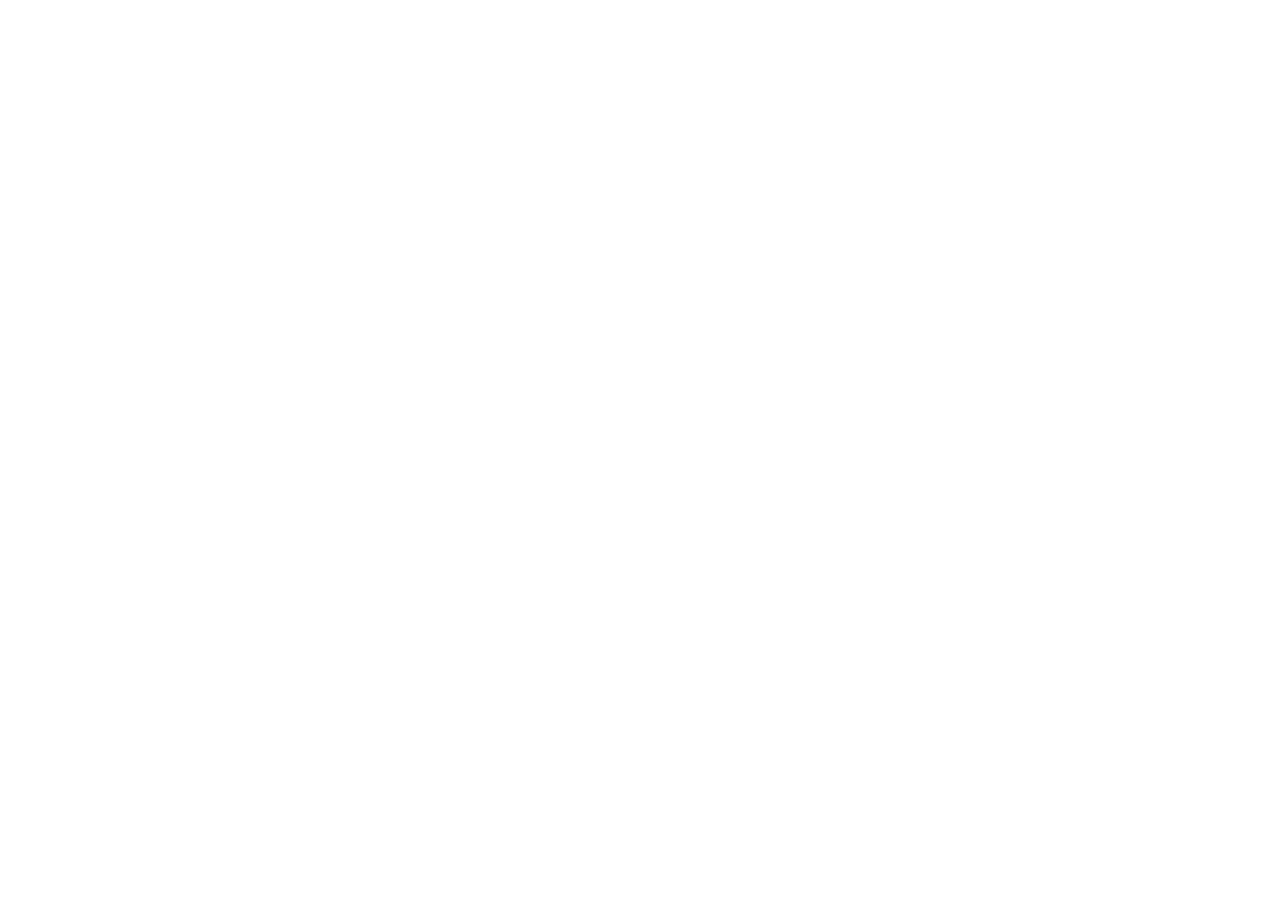
==== index.html @ 67d39da0 "are you commit with -m" ====
<!DOCTYPE html>
<html lang="en">
<head>
    <meta charset="UTF-8">
    <meta http-equiv="X-UA-Compatible" content="IE=edge">
    <meta name="viewport" content="width=device-width, initial-scale=1.0">
    <title>Using Javascript</title>
</head>
<body>
    
    <main>
        <section> 
            

        </section>
    </main>

</body>
</html>
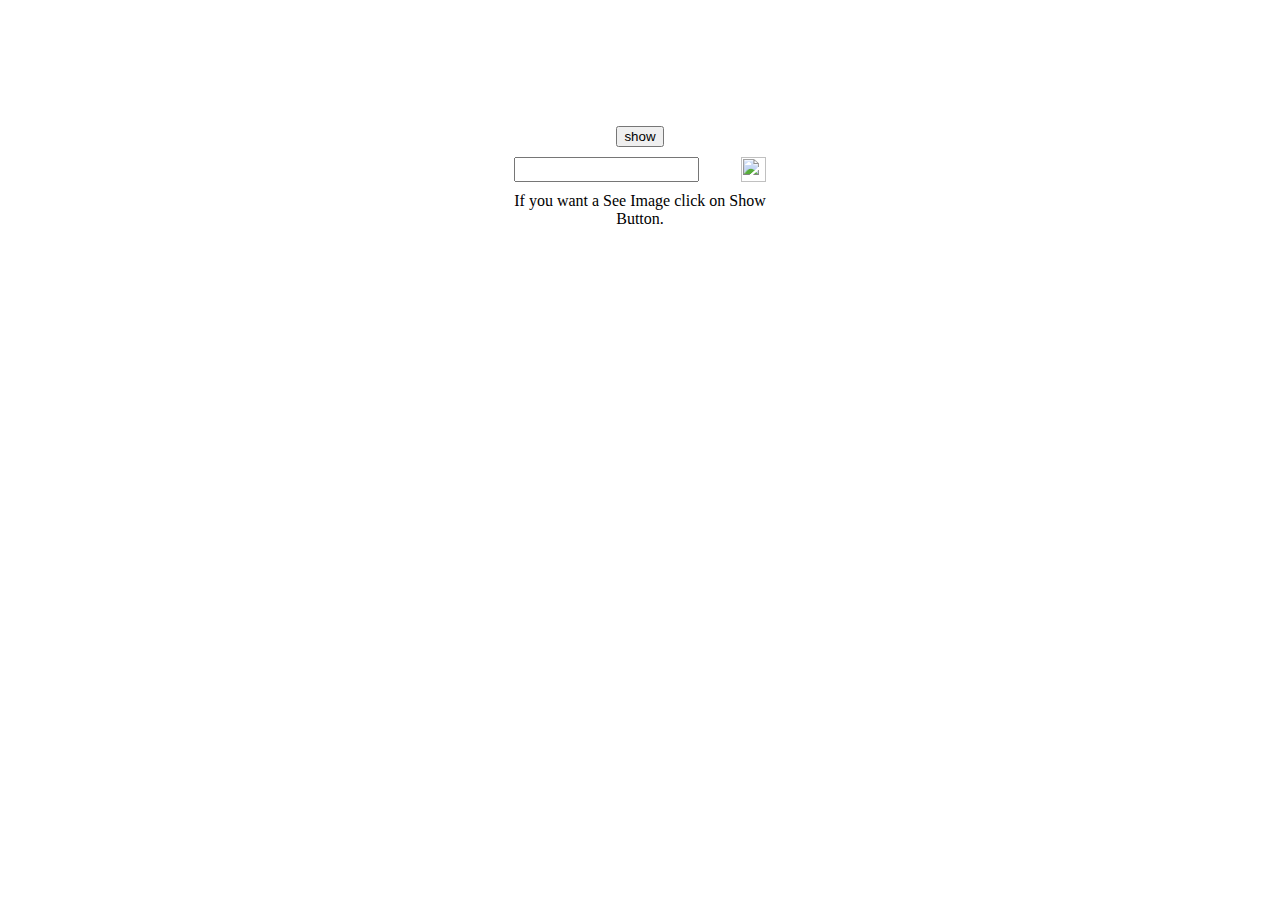
==== commit 3115686d: "Complete Password Hide & Show function click on Eye icon" ====
--- a/index.html
+++ b/index.html
@@ -1,19 +1,72 @@
 <!DOCTYPE html>
 <html lang="en">
+
 <head>
     <meta charset="UTF-8">
     <meta http-equiv="X-UA-Compatible" content="IE=edge">
     <meta name="viewport" content="width=device-width, initial-scale=1.0">
     <title>Using Javascript</title>
+    <link href="css/style.css" rel="stylesheet"/>
+    
 </head>
 <body>
     
     <main>
-        <section> 
-            
+        <section>  
+            <div class='card'>
+                <input type="button" value="show" id="clockButton" onclick="showHide()"/>
+                <h1 id="clock" style="display:none"> Clock  </h1>  
 
+                <div class="box"> 
+                    <input type="text" id="passwordInput"/>
+                    <div class="showHidePasswordBox">
+                        <img src="assets/image/hideEye.png" id="hideEye" style="display: none;" class="passwordEye" onclick="TogglePassword()"/>
+                        <img src="assets/image/showEye.png" id="showEye" style="display: block;" class="passwordEye" onclick="TogglePassword()"/>
+                    </div>                    
+                </div>
+                
+                <div id="demo"> If you want a See Image click on Show Button. </div>             
+            </card>
         </section>
     </main>
 
+
+<script>
+     function TogglePassword() {
+        var passwordShowEye = document.getElementById('showEye');
+        var   passwordInput = document.getElementById('passwordInput');
+
+        if (document.getElementById('showEye').style.display == "block" || document.getElementById('hideEye').style.display == "none"){
+            document.getElementById('showEye').style.display = "none";
+            document.getElementById('hideEye').style.display = "block";
+            document.getElementById('passwordInput').type = "password";
+        }
+
+        else if (document.getElementById('showEye').style.display == "none" || document.getElementById('hideEye').style.display == "block"){
+            document.getElementById('showEye').style.display = "block";
+            document.getElementById('hideEye').style.display = "none";
+            document.getElementById('passwordInput').type = "text";
+        }
+
+    }
+</script>
+
+
+    <!-- <script>
+        function showHide() {
+           var toggleText = document.getElementById('clockButton');
+            if (toggleText.value == "show"){
+                toggleText.value = "hide";
+                document.getElementById('demo').innerHTML = "If you want a hide Image click on Hide Button.";
+            }
+
+            else if(toggleText.value == "hide"){
+                toggleText.value = "show";
+                document.getElementById('demo').innerHTML = "If you want a See Image click on Show Button.";
+            }
+        }
+    </script> -->
+
+    </body>
 </body>
 </html>--- a/css/style.css
+++ b/css/style.css
@@ -0,0 +1,18 @@
+.card {
+    text-align: center;
+    margin: 10% auto;
+    width: 20%;
+}
+
+
+.passwordEye{
+    width:25px;
+    height:25px;
+    cursor: pointer;
+}
+
+.box {
+    display: flex;
+    justify-content: space-between;
+    margin: 10px 0px;
+}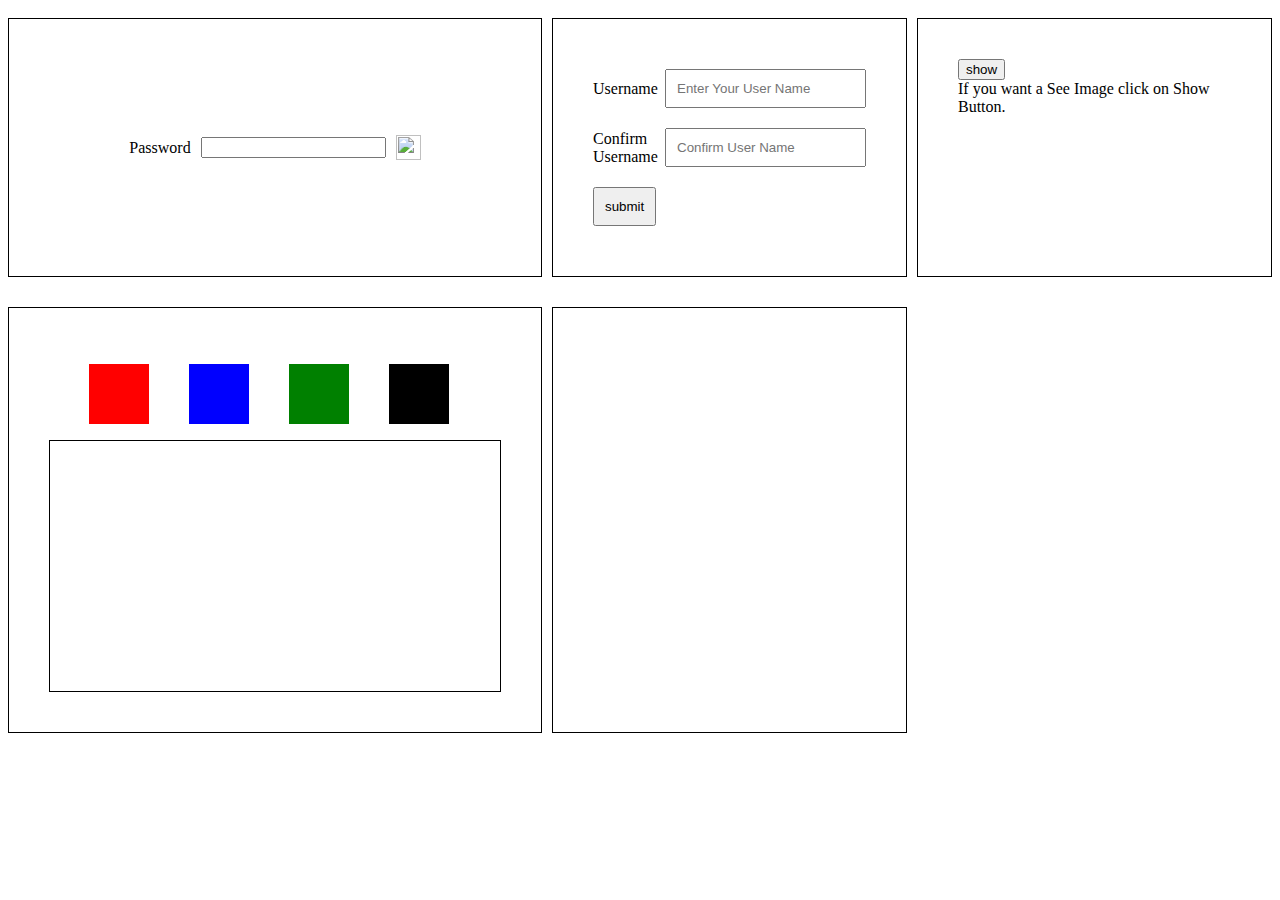
==== commit 47fab2b3: "selected color fill color  in div" ====
--- a/index.html
+++ b/index.html
@@ -14,24 +14,93 @@
     <main>
         <section>  
             <div class='card'>
-                <input type="button" value="show" id="clockButton" onclick="showHide()"/>
-                <h1 id="clock" style="display:none"> Clock  </h1>  
 
                 <div class="box"> 
-                    <input type="text" id="passwordInput"/>
-                    <div class="showHidePasswordBox">
-                        <img src="assets/image/hideEye.png" id="hideEye" style="display: none;" class="passwordEye" onclick="TogglePassword()"/>
-                        <img src="assets/image/showEye.png" id="showEye" style="display: block;" class="passwordEye" onclick="TogglePassword()"/>
-                    </div>                    
+                    <div class="dflex HValign">  
+                        <label> Password </label>
+                        <input type="text" id="passwordInput"/>
+                        <div class="showHidePasswordBox">
+                            <img src="assets/image/hideEye.png" id="hideEye" style="display: none;" class="passwordEye" onclick="TogglePassword()"/>
+                            <img src="assets/image/showEye.png" id="showEye" style="display: block;" class="passwordEye" onclick="TogglePassword()"/>
+                        </div>    
+                    </div>                
+                </div> 
+
+                <div class="box"> 
+                    <div class="confirmUserNameBox" id="confirmUserNameBox">
+                        <form action="">
+                            <div class="labelInputBox">
+                                <label> Username </label>
+                                <input type="text" placeholder="Enter Your User Name" id="userName" /> 
+                            </div>                    
+                            <div class="labelInputBox">
+                                <label> Confirm Username </label>
+                                <input type="text" placeholder="Confirm User Name" id="confirmUserName"/>
+                            </div>
+                            <input type="button" value="submit" onclick="checkUserName()"/>
+                        </form>
+                    </div>
+                </div>  
+
+                <div class="box"> 
+                    <input type="button" value="show" id="clockButton" onclick="showHide()"/>
+                    <div id="demo"> If you want a See Image click on Show Button. </div>       
+                    <h1 id="clock" style="display:none"> Clock  </h1>  
                 </div>
+
+                <div class="box"> 
+                    <div class="colorBoxes">
+                        <ul class="dflex">
+                            <li class="redbox"   id="redbox"   style="background: #ff0000" onclick="selectColor(1,'#ff0000')">  </li>
+                            <li class="bluebox"  id="bluebox"  style="background: #0000ff" onclick="selectColor(2,'#0000ff')">  </li>
+                            <li class="greenbox" id="greenbox" style="background: #008000" onclick="selectColor(3,'#008000')">  </li>
+                            <li class="blackbox" id="blackbox" style="background: #000000" onclick="selectColor(4,'#000000')">  </li>
+                        </ul>
+                        <div class="selectedColor" id="selectedColor">
+
+                        </div>
+                    </div>
+                </div>               
                 
-                <div id="demo"> If you want a See Image click on Show Button. </div>             
-            </card>
+                <div class="box"> 
+
+
+                </div>
+
+            </div>
         </section>
     </main>
 
 
+
+
 <script>
+
+    function selectColor(value,color){
+        if(value==1){
+            var test= document.getElementById('selectedColor').style.background = color;            
+        }else if(value==2){
+            var test= document.getElementById('selectedColor').style.background = color;
+        }else if(value==3){
+            var test= document.getElementById('selectedColor').style.background = color;
+        }else if(value==4){
+            var test= document.getElementById('selectedColor').style.background = color;
+        }
+    }
+
+    function checkUserName(){
+        var userNameValue= document.getElementById('userName').value;
+        var confirmUserNameValue= document.getElementById('confirmUserName').value;
+
+        if ( userNameValue == confirmUserNameValue){
+            document.getElementById('confirmUserNameBox').classList.add('border_success');
+        }
+
+        else if(userNameValue !== confirmUserNameValue){
+            document.getElementById('confirmUserNameBox').classList.add('border_error');
+        }
+    }
+
      function TogglePassword() {
         var passwordShowEye = document.getElementById('showEye');
         var   passwordInput = document.getElementById('passwordInput');
@@ -47,25 +116,23 @@
             document.getElementById('hideEye').style.display = "none";
             document.getElementById('passwordInput').type = "text";
         }
-
     }
-</script>
 
 
-    <!-- <script>
-        function showHide() {
-           var toggleText = document.getElementById('clockButton');
-            if (toggleText.value == "show"){
-                toggleText.value = "hide";
-                document.getElementById('demo').innerHTML = "If you want a hide Image click on Hide Button.";
-            }
+    function showHide() {
+        var toggleText = document.getElementById('clockButton');
+        if (toggleText.value == "show"){
+            toggleText.value = "hide";
+            document.getElementById('demo').innerHTML = "If you want a hide Image click on Hide Button.";
+        }
 
-            else if(toggleText.value == "hide"){
-                toggleText.value = "show";
-                document.getElementById('demo').innerHTML = "If you want a See Image click on Show Button.";
-            }
+        else if(toggleText.value == "hide"){
+            toggleText.value = "show";
+            document.getElementById('demo').innerHTML = "If you want a See Image click on Show Button.";
         }
-    </script> -->
+    }
+
+</script>
 
     </body>
 </body>
--- a/css/style.css
+++ b/css/style.css
@@ -1,9 +1,8 @@
 .card {
-    text-align: center;
-    margin: 10% auto;
-    width: 20%;
+    display: grid;
+    grid-template-columns: repeat(3, 1fr);
+    gap: 10px;
 }
-
 
 .passwordEye{
     width:25px;
@@ -12,7 +11,60 @@
 }
 
 .box {
-    display: flex;
     justify-content: space-between;
     margin: 10px 0px;
+    border: 1px solid;
+    padding: 40px;
+}
+
+.confirmUserNameBox {
+
+}
+
+.confirmUserNameBox input {
+    margin: 10px 0px;
+    padding: 10px 10px;
+}
+
+.border_success{
+    border:10px solid green;
+}
+
+.border_error{
+    border:10px solid red;
+}
+
+.dflex{
+    display:flex;
+}
+
+.HValign{
+    align-items: center;
+    justify-content: center;
+    height: 100%;
+    gap: 10px;
+}
+
+.labelInputBox {
+    display: flex;
+    align-items: center;
+    justify-content: space-between;
+}
+
+.colorBoxes ul {
+    list-style: none;
+    gap: 40px;
+}
+
+.colorBoxes ul li {
+    list-style: none;
+    width: 60px;
+    cursor: pointer;
+    height: 60px;
+}
+
+.selectedColor {
+    height: 250px;
+    width: 450px;
+    border: 1px solid black;
 }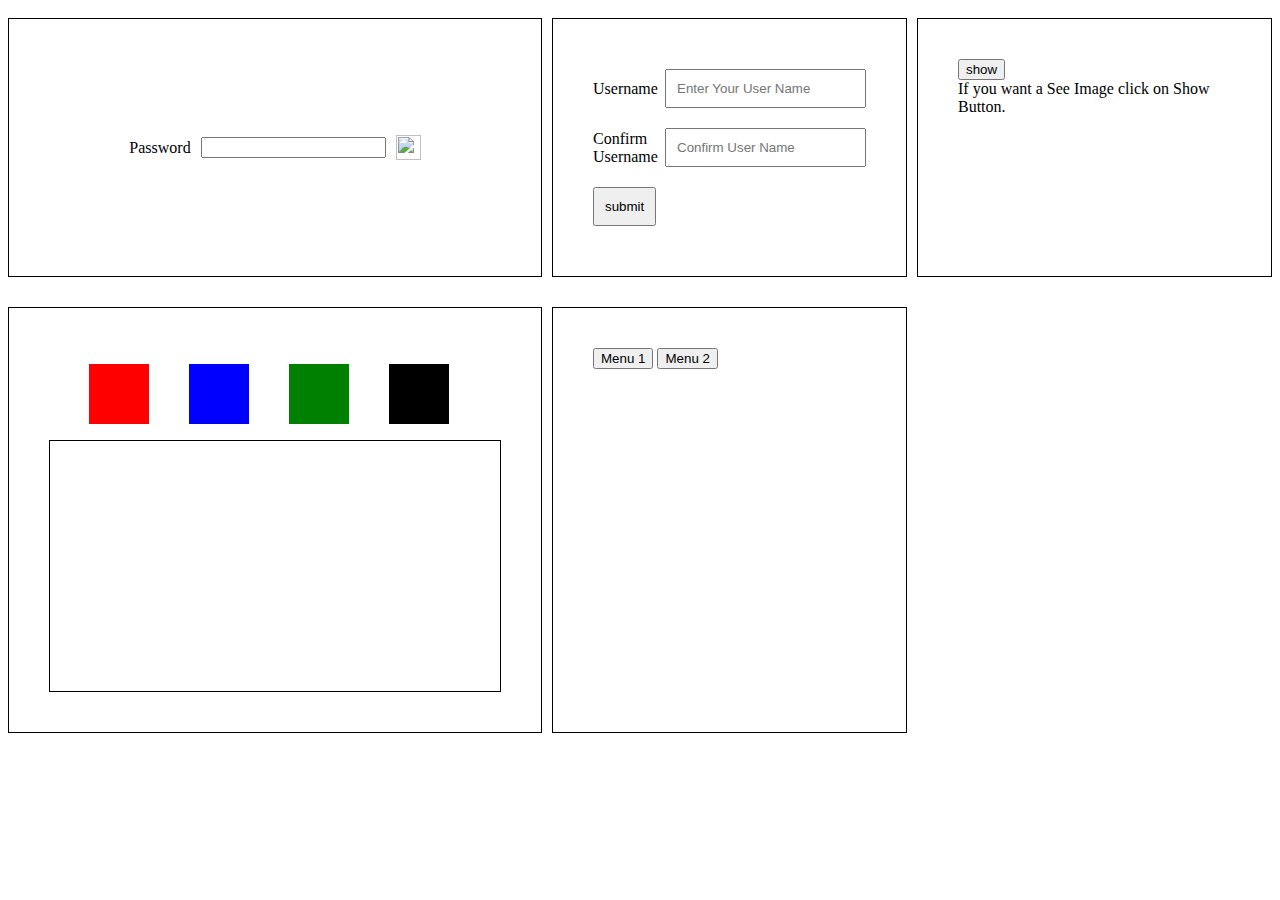
==== commit 37659c6c: "28-4-2023 Code" ====
--- a/index.html
+++ b/index.html
@@ -63,8 +63,35 @@
                 </div>               
                 
                 <div class="box"> 
+                    <div class="singleTabBox">
+                        <input type="button" class="menuButton" id="menuButton" value="Menu 1" onclick="tabBook(123)">
+                        <input type="button" class="menuButton" id="menuButton" value="Menu 2" onclick="tabBook(456)">
+                        
+                        <div class="tabBox" id="tabBox1" style="display: none;"> 
+                            <div class="singleTabHeading">
+                                <h2> First </h2>
+                            </div>
+                            <div class="singleTabPara">
+                                <p> Lorem ipsum dolor sit amet consectetur adipisicing elit. 
+                                    Odit obcaecati voluptate asperiores repudiandae quis illum deserunt saepe eaque laborum,
+                                    aliquam laboriosam nam perferendis voluptas quos, ad aliquid minus magnam sapiente.
+                                </p>
+                            </div>
+                        </div>
 
+                        <div class="tabBox" id="tabBox2" style="display: none;"> 
+                            <div class="singleTabHeading">
+                                <h2> Second </h2>
+                            </div>
+                            <div class="singleTabPara">
+                                <p> Lorem ipsum dolor sit amet consectetur adipisicing elit. 
+                                    Odit obcaecati voluptate asperiores repudiandae quis illum deserunt saepe eaque laborum,
+                                    aliquam laboriosam nam perferendis voluptas quos, ad aliquid minus magnam sapiente.
+                                </p>
+                            </div>
+                        </div>
 
+                    </div>
                 </div>
 
             </div>
@@ -75,6 +102,19 @@
 
 
 <script>
+
+    function tabBook(e){
+        var menuButton = document.getElementById('menuButton');
+        var tabBox = document.getElementById('tabBox');
+
+        if(e == 123){
+            document.getElementById('tabBox1').style.display = "block"; 
+        }
+        else if(e == 456){
+            document.getElementById('tabBox2').style.display = "block";
+        }
+    }
+
 
     function selectColor(value,color){
         if(value==1){
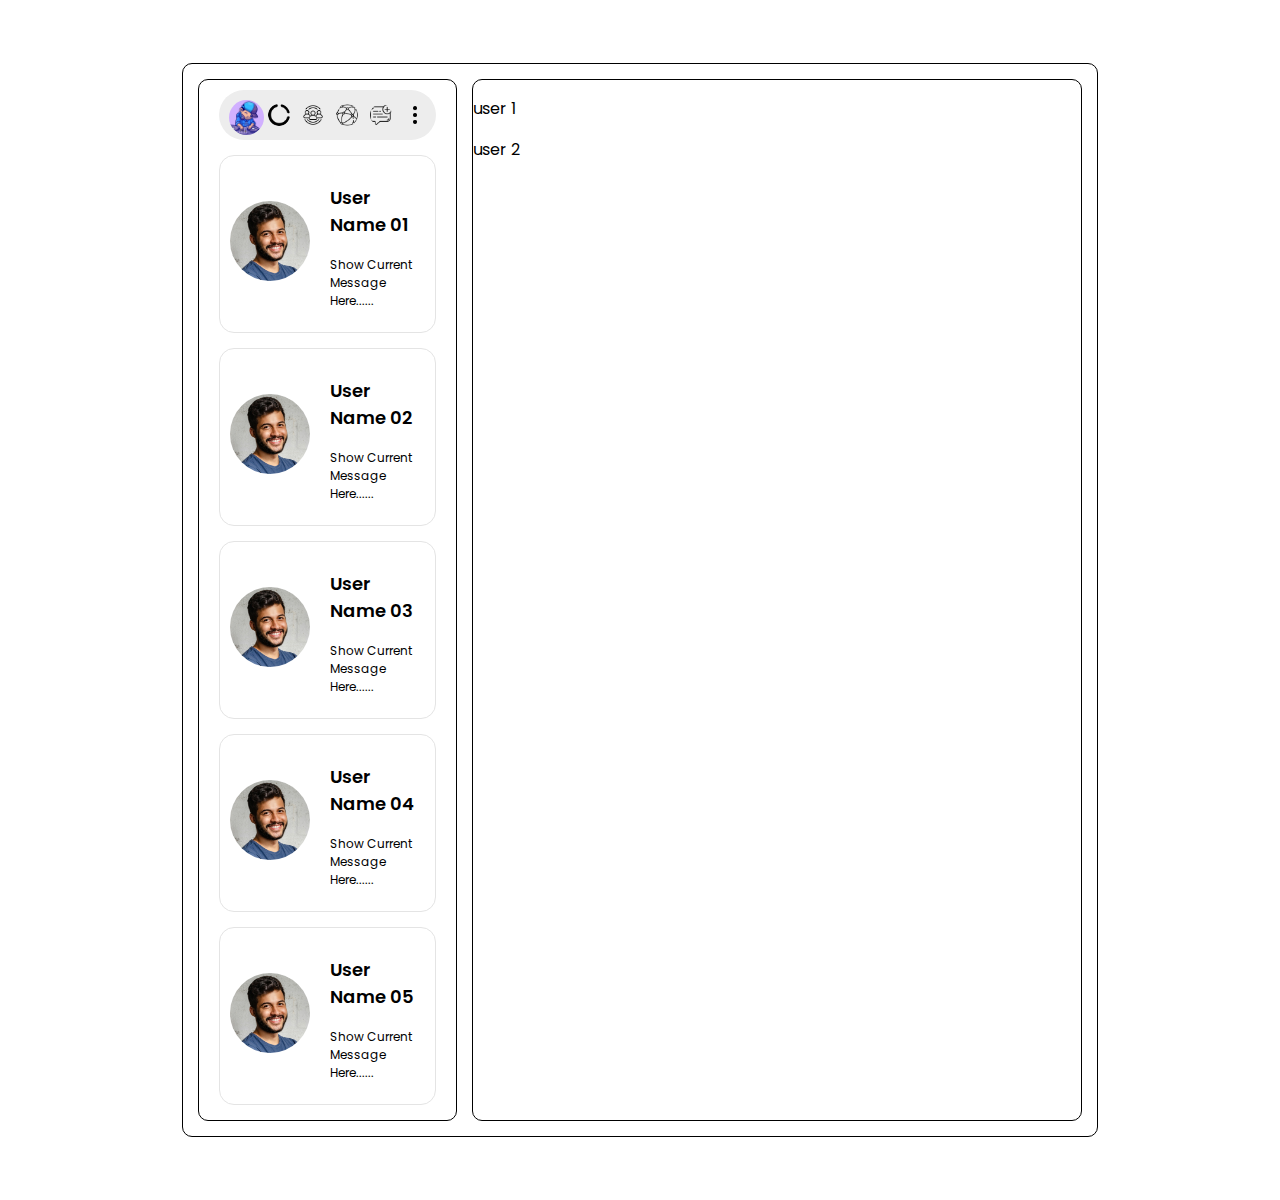
==== commit 024ca185: "kkk" ====
--- a/index.html
+++ b/index.html
@@ -5,175 +5,94 @@
     <meta charset="UTF-8">
     <meta http-equiv="X-UA-Compatible" content="IE=edge">
     <meta name="viewport" content="width=device-width, initial-scale=1.0">
-    <title>Using Javascript</title>
+    <title>Chat Application Js</title>
     <link href="css/style.css" rel="stylesheet"/>
-    
+    <link rel="preconnect" href="https://fonts.googleapis.com">
+    <link rel="preconnect" href="https://fonts.gstatic.com" crossorigin>
+    <link href="https://fonts.googleapis.com/css2?family=Poppins:wght@400;500;600;700;800;900&display=swap" rel="stylesheet">
 </head>
-<body>
-    
-    <main>
-        <section>  
-            <div class='card'>
 
-                <div class="box"> 
-                    <div class="dflex HValign">  
-                        <label> Password </label>
-                        <input type="text" id="passwordInput"/>
-                        <div class="showHidePasswordBox">
-                            <img src="assets/image/hideEye.png" id="hideEye" style="display: none;" class="passwordEye" onclick="TogglePassword()"/>
-                            <img src="assets/image/showEye.png" id="showEye" style="display: block;" class="passwordEye" onclick="TogglePassword()"/>
-                        </div>    
-                    </div>                
-                </div> 
+<body> 
+        <div class="chat_app_outer_box">
+            <div class="chat_app_inner_box">
+                <div class="side_pannel">
+                    <div class="side_pannel_head"> 
+                        <div class="side_profile_img_box"> 
+                            <img class="side_panel_head_profile_img" src="assets/image/main_head_dp.jpg" alt="profile_img"/> 
+                        </div> 
+                        <div class="side_pannel_head_options"> 
+                            <div class="side_pannel_head_options_inr_box">  
+                                <img class="side_panel_profile_img" src="assets/image/status.png" alt="status_img"/>  
+                                <img class="side_panel_profile_img" src="assets/image/community.png" alt="community_img"/>  
+                                <img class="side_panel_profile_img" src="assets/image/channel.png" alt="channel_img"/>  
+                                <img class="side_panel_profile_img" src="assets/image/new-message.png" alt="new-message_img"/>    
+                                <img class="side_panel_profile_img" src="assets/image/dots.png" alt="dots_img"/>    
+                            </div>
+                        </div>   
+                    </div>
 
-                <div class="box"> 
-                    <div class="confirmUserNameBox" id="confirmUserNameBox">
-                        <form action="">
-                            <div class="labelInputBox">
-                                <label> Username </label>
-                                <input type="text" placeholder="Enter Your User Name" id="userName" /> 
-                            </div>                    
-                            <div class="labelInputBox">
-                                <label> Confirm Username </label>
-                                <input type="text" placeholder="Confirm User Name" id="confirmUserName"/>
-                            </div>
-                            <input type="button" value="submit" onclick="checkUserName()"/>
-                        </form>
+                    <div class="chat_user_box" id="chatUserBox1" onclick="showUserPanel(1,'tabName')">
+                        <div class="profile_img_box"> 
+                            <img class="side_panel_profile_img" src="assets/image/profile.jpg" alt="profile_img"/> 
+                        </div> 
+                        <div class="profile_name_box"> 
+                            <p class="profile_name"> User Name 01 </p>
+                            <p class="chat_msg"> Show Current Message Here...... </p>
+                        </div> 
                     </div>
-                </div>  
 
-                <div class="box"> 
-                    <input type="button" value="show" id="clockButton" onclick="showHide()"/>
-                    <div id="demo"> If you want a See Image click on Show Button. </div>       
-                    <h1 id="clock" style="display:none"> Clock  </h1>  
-                </div>
+                    <div class="chat_user_box" id="chatUserBox2" onclick="showUserPanel(2,'tabName')">
+                        <div class="profile_img_box"> 
+                            <img class="side_panel_profile_img" src="assets/image/profile.jpg" alt="profile_img"/> 
+                        </div> 
+                        <div class="profile_name_box"> 
+                            <p class="profile_name"> User Name 02 </p>
+                            <p class="chat_msg"> Show Current Message Here...... </p>
+                        </div> 
+                    </div>
 
-                <div class="box"> 
-                    <div class="colorBoxes">
-                        <ul class="dflex">
-                            <li class="redbox"   id="redbox"   style="background: #ff0000" onclick="selectColor(1,'#ff0000')">  </li>
-                            <li class="bluebox"  id="bluebox"  style="background: #0000ff" onclick="selectColor(2,'#0000ff')">  </li>
-                            <li class="greenbox" id="greenbox" style="background: #008000" onclick="selectColor(3,'#008000')">  </li>
-                            <li class="blackbox" id="blackbox" style="background: #000000" onclick="selectColor(4,'#000000')">  </li>
-                        </ul>
-                        <div class="selectedColor" id="selectedColor">
+                    <div class="chat_user_box" id="chatUserBox3">
+                        <div class="profile_img_box"> 
+                            <img class="side_panel_profile_img" src="assets/image/profile.jpg" alt="profile_img"/> 
+                        </div> 
+                        <div class="profile_name_box"> 
+                            <p class="profile_name"> User Name 03 </p>
+                            <p class="chat_msg"> Show Current Message Here...... </p>
+                        </div> 
+                    </div>
 
-                        </div>
+                    <div class="chat_user_box">
+                        <div class="profile_img_box"> 
+                            <img class="side_panel_profile_img" src="assets/image/profile.jpg" alt="profile_img"/> 
+                        </div> 
+                        <div class="profile_name_box"> 
+                            <p class="profile_name"> User Name 04 </p>
+                            <p class="chat_msg"> Show Current Message Here...... </p>
+                        </div> 
                     </div>
-                </div>               
-                
-                <div class="box"> 
-                    <div class="singleTabBox">
-                        <input type="button" class="menuButton" id="menuButton" value="Menu 1" onclick="tabBook(123)">
-                        <input type="button" class="menuButton" id="menuButton" value="Menu 2" onclick="tabBook(456)">
-                        
-                        <div class="tabBox" id="tabBox1" style="display: none;"> 
-                            <div class="singleTabHeading">
-                                <h2> First </h2>
-                            </div>
-                            <div class="singleTabPara">
-                                <p> Lorem ipsum dolor sit amet consectetur adipisicing elit. 
-                                    Odit obcaecati voluptate asperiores repudiandae quis illum deserunt saepe eaque laborum,
-                                    aliquam laboriosam nam perferendis voluptas quos, ad aliquid minus magnam sapiente.
-                                </p>
-                            </div>
-                        </div>
 
-                        <div class="tabBox" id="tabBox2" style="display: none;"> 
-                            <div class="singleTabHeading">
-                                <h2> Second </h2>
-                            </div>
-                            <div class="singleTabPara">
-                                <p> Lorem ipsum dolor sit amet consectetur adipisicing elit. 
-                                    Odit obcaecati voluptate asperiores repudiandae quis illum deserunt saepe eaque laborum,
-                                    aliquam laboriosam nam perferendis voluptas quos, ad aliquid minus magnam sapiente.
-                                </p>
-                            </div>
-                        </div>
-
+                    <div class="chat_user_box">
+                        <div class="profile_img_box"> 
+                            <img class="side_panel_profile_img" src="assets/image/profile.jpg" alt="profile_img"/> 
+                        </div> 
+                        <div class="profile_name_box"> 
+                            <p class="profile_name"> User Name 05  </p>
+                            <p class="chat_msg"> Show Current Message Here...... </p>
+                        </div> 
                     </div>
                 </div>
+                <div class="main_box">
+                    <div class="main_box_head">  </div>
+                    <div class="main_box_content" id="user1">
+                        <p class="userContent">  user 1 </p>
+                    </div>
+                    <div class="main_box_content" id="user2">
+                        <p class="userContent">  user 2  </p>
+                    </div>
+                </div>
+            </div>
+        </div>
+<script src="js/javascriptfile.js" type="text/javascript"> 
 
-            </div>
-        </section>
-    </main>
-
-
-
-
-<script>
-
-    function tabBook(e){
-        var menuButton = document.getElementById('menuButton');
-        var tabBox = document.getElementById('tabBox');
-
-        if(e == 123){
-            document.getElementById('tabBox1').style.display = "block"; 
-        }
-        else if(e == 456){
-            document.getElementById('tabBox2').style.display = "block";
-        }
-    }
-
-
-    function selectColor(value,color){
-        if(value==1){
-            var test= document.getElementById('selectedColor').style.background = color;            
-        }else if(value==2){
-            var test= document.getElementById('selectedColor').style.background = color;
-        }else if(value==3){
-            var test= document.getElementById('selectedColor').style.background = color;
-        }else if(value==4){
-            var test= document.getElementById('selectedColor').style.background = color;
-        }
-    }
-
-    function checkUserName(){
-        var userNameValue= document.getElementById('userName').value;
-        var confirmUserNameValue= document.getElementById('confirmUserName').value;
-
-        if ( userNameValue == confirmUserNameValue){
-            document.getElementById('confirmUserNameBox').classList.add('border_success');
-        }
-
-        else if(userNameValue !== confirmUserNameValue){
-            document.getElementById('confirmUserNameBox').classList.add('border_error');
-        }
-    }
-
-     function TogglePassword() {
-        var passwordShowEye = document.getElementById('showEye');
-        var   passwordInput = document.getElementById('passwordInput');
-
-        if (document.getElementById('showEye').style.display == "block" || document.getElementById('hideEye').style.display == "none"){
-            document.getElementById('showEye').style.display = "none";
-            document.getElementById('hideEye').style.display = "block";
-            document.getElementById('passwordInput').type = "password";
-        }
-
-        else if (document.getElementById('showEye').style.display == "none" || document.getElementById('hideEye').style.display == "block"){
-            document.getElementById('showEye').style.display = "block";
-            document.getElementById('hideEye').style.display = "none";
-            document.getElementById('passwordInput').type = "text";
-        }
-    }
-
-
-    function showHide() {
-        var toggleText = document.getElementById('clockButton');
-        if (toggleText.value == "show"){
-            toggleText.value = "hide";
-            document.getElementById('demo').innerHTML = "If you want a hide Image click on Hide Button.";
-        }
-
-        else if(toggleText.value == "hide"){
-            toggleText.value = "show";
-            document.getElementById('demo').innerHTML = "If you want a See Image click on Show Button.";
-        }
-    }
-
-</script>
-
-    </body>
-</body>
-</html>+</script>  
+</body></html>--- a/css/style.css
+++ b/css/style.css
@@ -1,70 +1,97 @@
-.card {
-    display: grid;
-    grid-template-columns: repeat(3, 1fr);
-    gap: 10px;
+body{
+  font-family: 'Poppins', sans-serif;
 }
 
-.passwordEye{
-    width:25px;
-    height:25px;
-    cursor: pointer;
+.chat_app_inner_box {
+  width: 70%;
+  border: 1px solid black;
+  margin: 5% auto;
+  padding: 15px;
+  display: flex;
+  gap: 15px;
+  border-radius: 10px;
 }
 
-.box {
-    justify-content: space-between;
-    margin: 10px 0px;
-    border: 1px solid;
-    padding: 40px;
+.main_box {
+  border: 1px solid black;
+  border-radius: 10px;
+  width: 70%;
 }
 
-.confirmUserNameBox {
-
+.side_pannel {
+  width: 25%;
+  border: 1px solid black;
+  border-radius: 10px;
+  padding: 0px 20px;
 }
 
-.confirmUserNameBox input {
-    margin: 10px 0px;
-    padding: 10px 10px;
+.chat_user_box {
+  display: flex;
+  gap: 20px;
+  margin-bottom: 15px;
+  border: 1px solid #e4e4e4;
+  padding: 10px;
+  border-radius: 15px;
+  align-items: center;
+  cursor: pointer;
 }
 
-.border_success{
-    border:10px solid green;
+.side_panel_profile_img{
+  width: 80px;
+  height: 80px;
+  border-radius:50%;
 }
 
-.border_error{
-    border:10px solid red;
+.side_pannel_head {
+  background: #ededed;
+  height: 30px;
+  margin-bottom: 15px;
+  border-radius: 30px;
+  padding: 10px;
+  margin-top: 10px;
+  position: relative;
+  overflow: hidden;
+  display: flex;
+  justify-content: space-between;
 }
 
-.dflex{
-    display:flex;
+.side_pannel_head_options_inr_box {
+  display: flex;
+  gap: 8px;
 }
 
-.HValign{
-    align-items: center;
-    justify-content: center;
-    height: 100%;
-    gap: 10px;
+.side_profile_img_box img {
+  border-radius: 30px;
+  width: 100%;
 }
 
-.labelInputBox {
-    display: flex;
-    align-items: center;
-    justify-content: space-between;
+.side_pannel_head_options_inr_box img {
+  width: 30px;
+  height: 30px;
 }
 
-.colorBoxes ul {
-    list-style: none;
-    gap: 40px;
+.side_profile_img_box {
+  width: 35px;
 }
 
-.colorBoxes ul li {
-    list-style: none;
-    width: 60px;
-    cursor: pointer;
-    height: 60px;
+.profile_name_box .chat_msg {
+  font-size: 12px;
 }
 
-.selectedColor {
-    height: 250px;
-    width: 450px;
-    border: 1px solid black;
-}+.profile_name_box .profile_name {
+  font-weight: 600;
+  font-size: 18px;
+}
+
+.chat_user_box:hover {
+  box-shadow: 10px 20px 20px #f1f1f1;
+  transition: 0.2s ease-in;
+}
+
+.side_pannel_head_options_inr_box img {
+  width: 22px;
+  height: 22px;
+  margin-top: 4px;
+  margin-left: 4px;
+}
+
